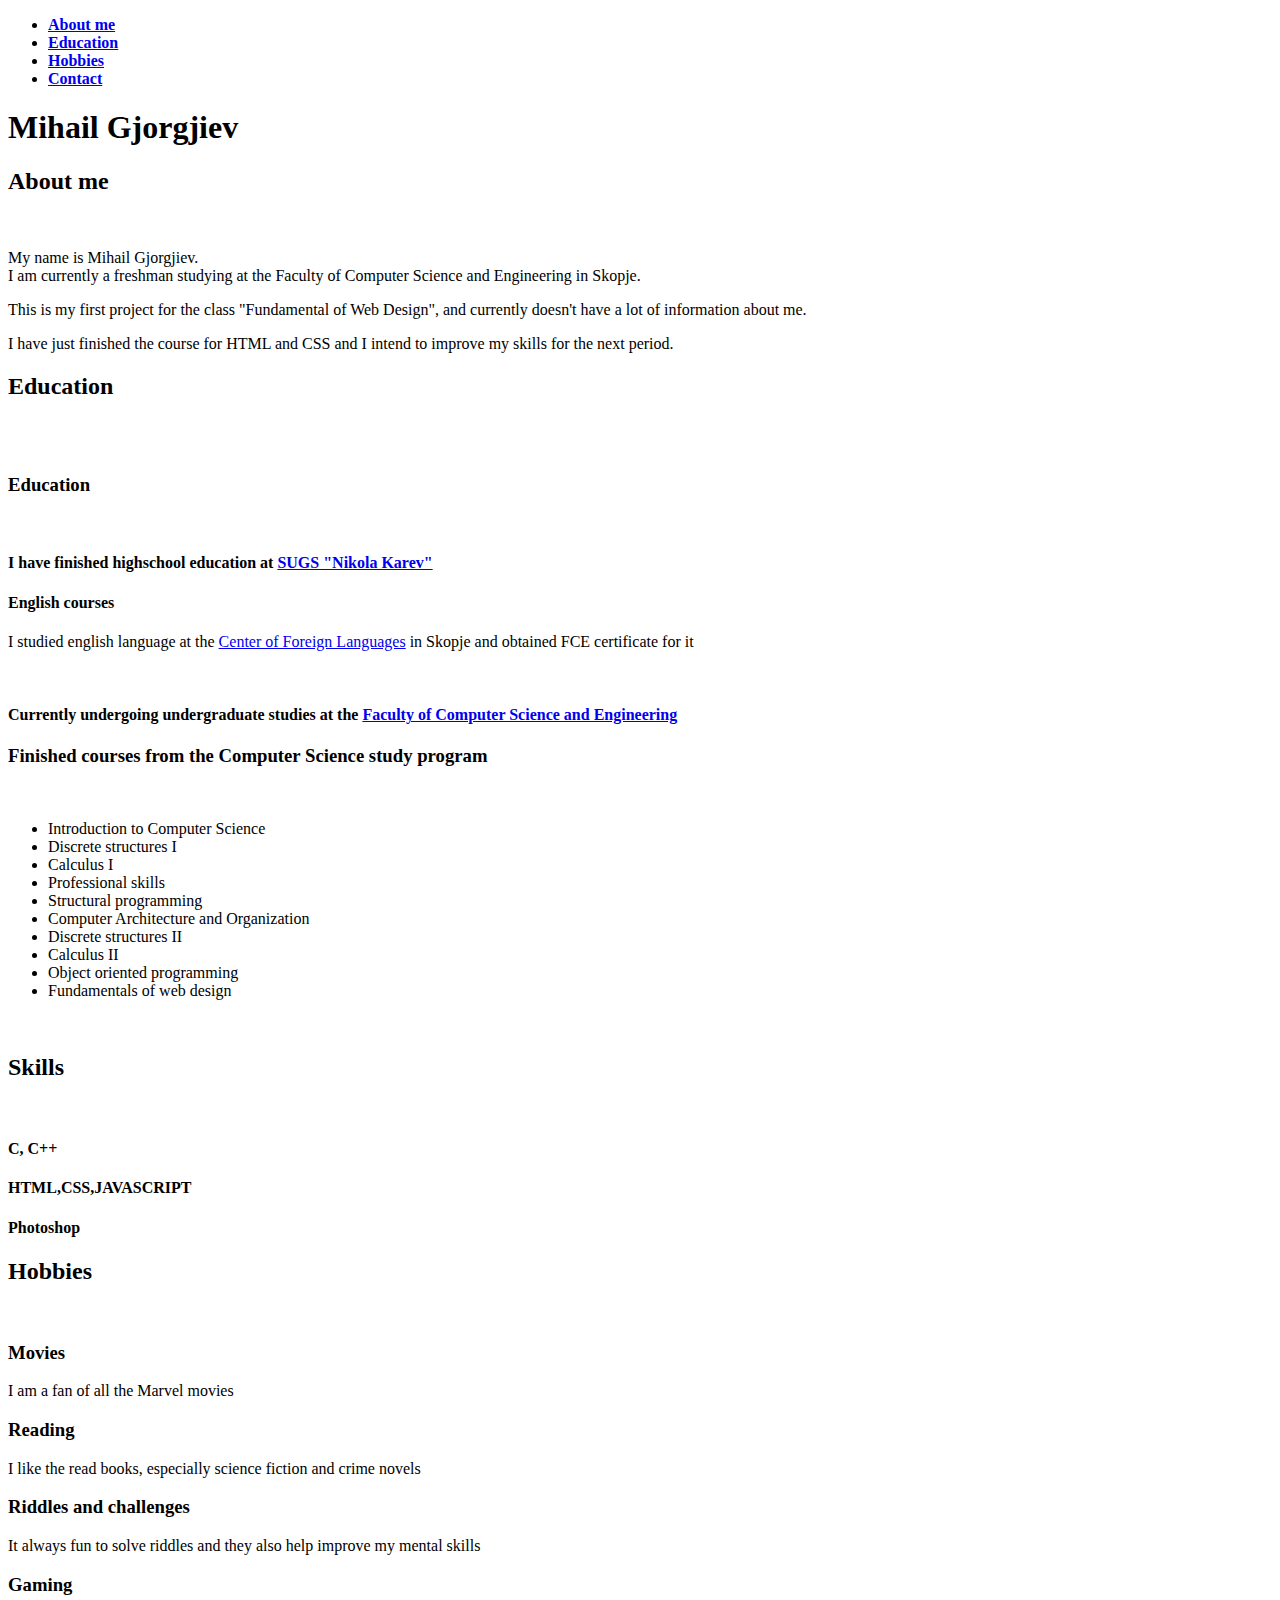
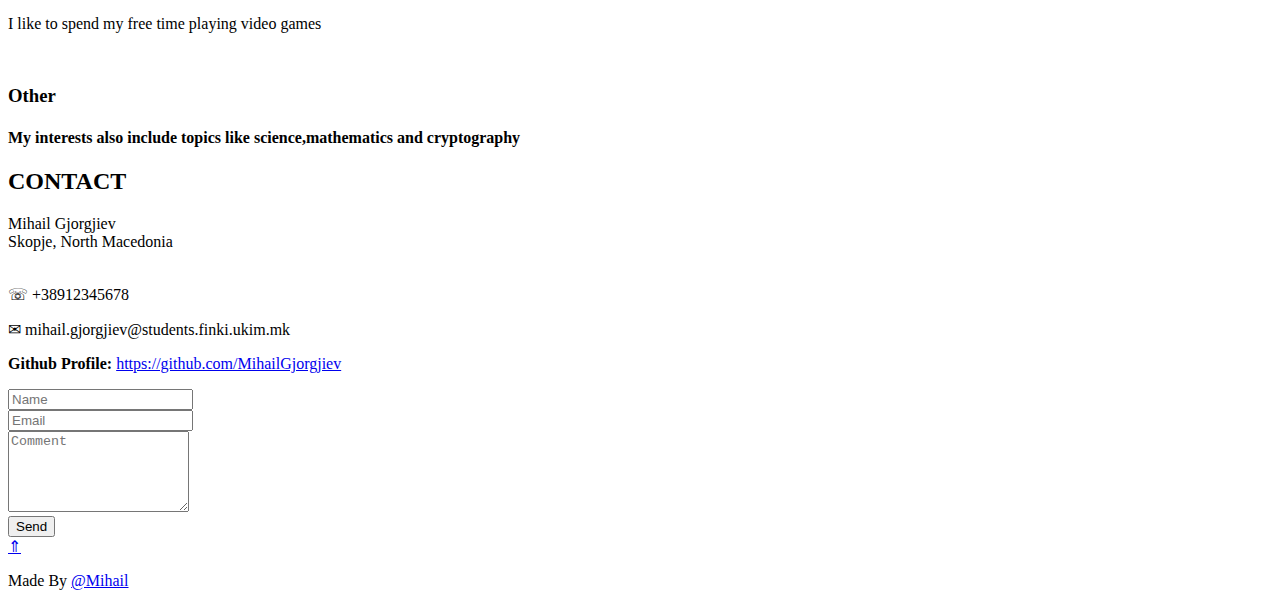
==== index.html @ db67c1d1 "Create index.html" ====
<!DOCTYPE html>
<html lang="en">

<head>
  <title>Mihail.Gjorgjiev.github.io</title>
  <meta charset="UTF-8">
  <meta name="viewport" content="width=device-width, initial-scale=1">
  <link rel="stylesheet" href="main.css">
  <link href="https://fonts.googleapis.com/css?family=Montserrat" rel="stylesheet" type="text/css">
  <link href="https://fonts.googleapis.com/css?family=Lato" rel="stylesheet" type="text/css">


</head>

<body id="home">

  <nav class="nav-panel nav-panel-fixed">
    <div class="navigation">
      <div>

        </a>
      </div>
      <div id="myNavigation">
        <ul class="nav nav-nav nav-right">
          <li><a href="#about"><b>About me</b></a></li>
          <li><a href="#education"><b>Education</b></a></li>
          <li><a href="#hobbies"><b>Hobbies</b></a></li>
          <li><a href="#contact"><b>Contact</b></a></li>
        </ul>
      </div>
    </div>
  </nav>

  <div class="title text-center">
    <h1>Mihail Gjorgjiev</h1>

  </div>


  <div id="about" class="container-block">
    <div class="row">
      <div class="col-4">
        <h2>About me</h2><br>
        <p>My name is Mihail Gjorgjiev.<br />
          I am currently a freshman studying at the Faculty of Computer Science and Engineering in Skopje.</p>
        <p>This is my first project for the class "Fundamental of Web Design", and currently doesn't have a
          lot of information about me.</p>

        <p>I have just finished the course for HTML and CSS and I intend to improve my skills for the next period.</p>


      </div>

    </div>
  </div>

  <div id="education" class="container-block bg-grey">
    <h2 class="text-center">Education</h2><br>
    <br>
    <div class="row">
      <div class="col-2">
        <h3>Education</h3>
        <br />
        <h4><b>I have finished highschool education at <a href="error.html" target="_blank">SUGS "Nikola Karev"</a></b>
        </h4>


        <h4><b>English courses</b></h4>
        <p>
          I studied english language at the <a href="https://csj.com.mk/">Center of Foreign Languages</a> in Skopje and
          obtained FCE certificate for it<br />
          <!-- I have FCE certificate for finished english course<br /> -->

        </p>
        <br />

        <h4><b>Currently undergoing undergraduate studies at the <a href="https://finki.ukim.mk/">Faculty of Computer
              Science and Engineering</a></b></h4>
      </div>
      <div class="col-2">
        <h3>Finished courses from the Computer Science study program</h3>
        <br />

        <ul>
          <li>Introduction to Computer Science</li>
          <li>Discrete structures I</li>
          <li>Calculus I</li>
          <li>Professional skills</li>
          <li>Structural programming</li>
          <li>Computer Architecture and Organization</li>
          <li>Discrete structures II</li>
          <li>Calculus II</li>
          <li>Object oriented programming</li>
          <li>Fundamentals of web design</li>
        </ul>


      </div>

    </div>
  </div>


  <div id="hobbies" class="container-block">

    <br>
    <div class="row ">
      <div class="col-2">

        <h2 class="text-center">Skills</h2><br>

        <h4><b>C, C++</b></h4>


        <h4><b>HTML,CSS,JAVASCRIPT</b></h4>


        <h4><b>Photoshop</b></h4>



      </div>
      <div class="col-2">
        <h2 class="text-center">Hobbies</h2><br>
        <h3>Movies</h3>
        <p>
          I am a fan of all the Marvel movies
        </p>
        <h3>Reading</h3>
        <p>
          I like the read books, especially science fiction and crime novels
        </p>

        <h3>Riddles and challenges</h3>
        <p>
          It always fun to solve riddles and they also help improve my mental skills
        </p>

        <h3>Gaming</h3>
        <p>
          I like to spend my free time playing video games

        </p>
        <br />
        <h3>Other</h3>
        <h4>My interests also include topics like science,mathematics and cryptography</h4>
      </div>


    </div>
  </div>



  <div id="contact" class="container-block bg-grey">
    <h2 class="text-center">CONTACT</h2>
    <div class="row">
      <div class="col-3">
        Mihail Gjorgjiev<br>
        Skopje, North Macedonia<br>
        <br>
        <p>&#9743;</span> +38912345678</p>
        <p>&#9993;</span> mihail.gjorgjiev@students.finki.ukim.mk</p>


        <p><strong>Github Profile:</strong> <a href="https://github.com/MihailGjorgjiev"
            target="_blank">https://github.com/MihailGjorgjiev</a></p>

      </div>
      <div class="col-1 ">
        <div class="row">
          <div class="col-2 contact-group">
            <input class="contact-control" id="name" name="name" placeholder="Name" type="text" required>
          </div>
          <div class="col-2 contact-group">
            <input class="contact-control" id="email" name="email" placeholder="Email" type="email" required>
          </div>
        </div>
        <textarea class="contact-control" id="comments" name="comments" placeholder="Comment" rows="5"></textarea><br>
        <div class="row">
          <div class="col-4 contact-group">
            <button class="btn btn-default button-right" type="submit">Send</button>
          </div>
        </div>
      </div>
    </div>
  </div>

  <footer class="container-block text-center">
    <a href="#home" title="To Top" id="toTop">
      &#8657;
    </a>
    <p>Made By <a href="https://github.com/MihailGjorgjiev" target="_blank">@Mihail</a></p>
  </footer>

</body>

</html>
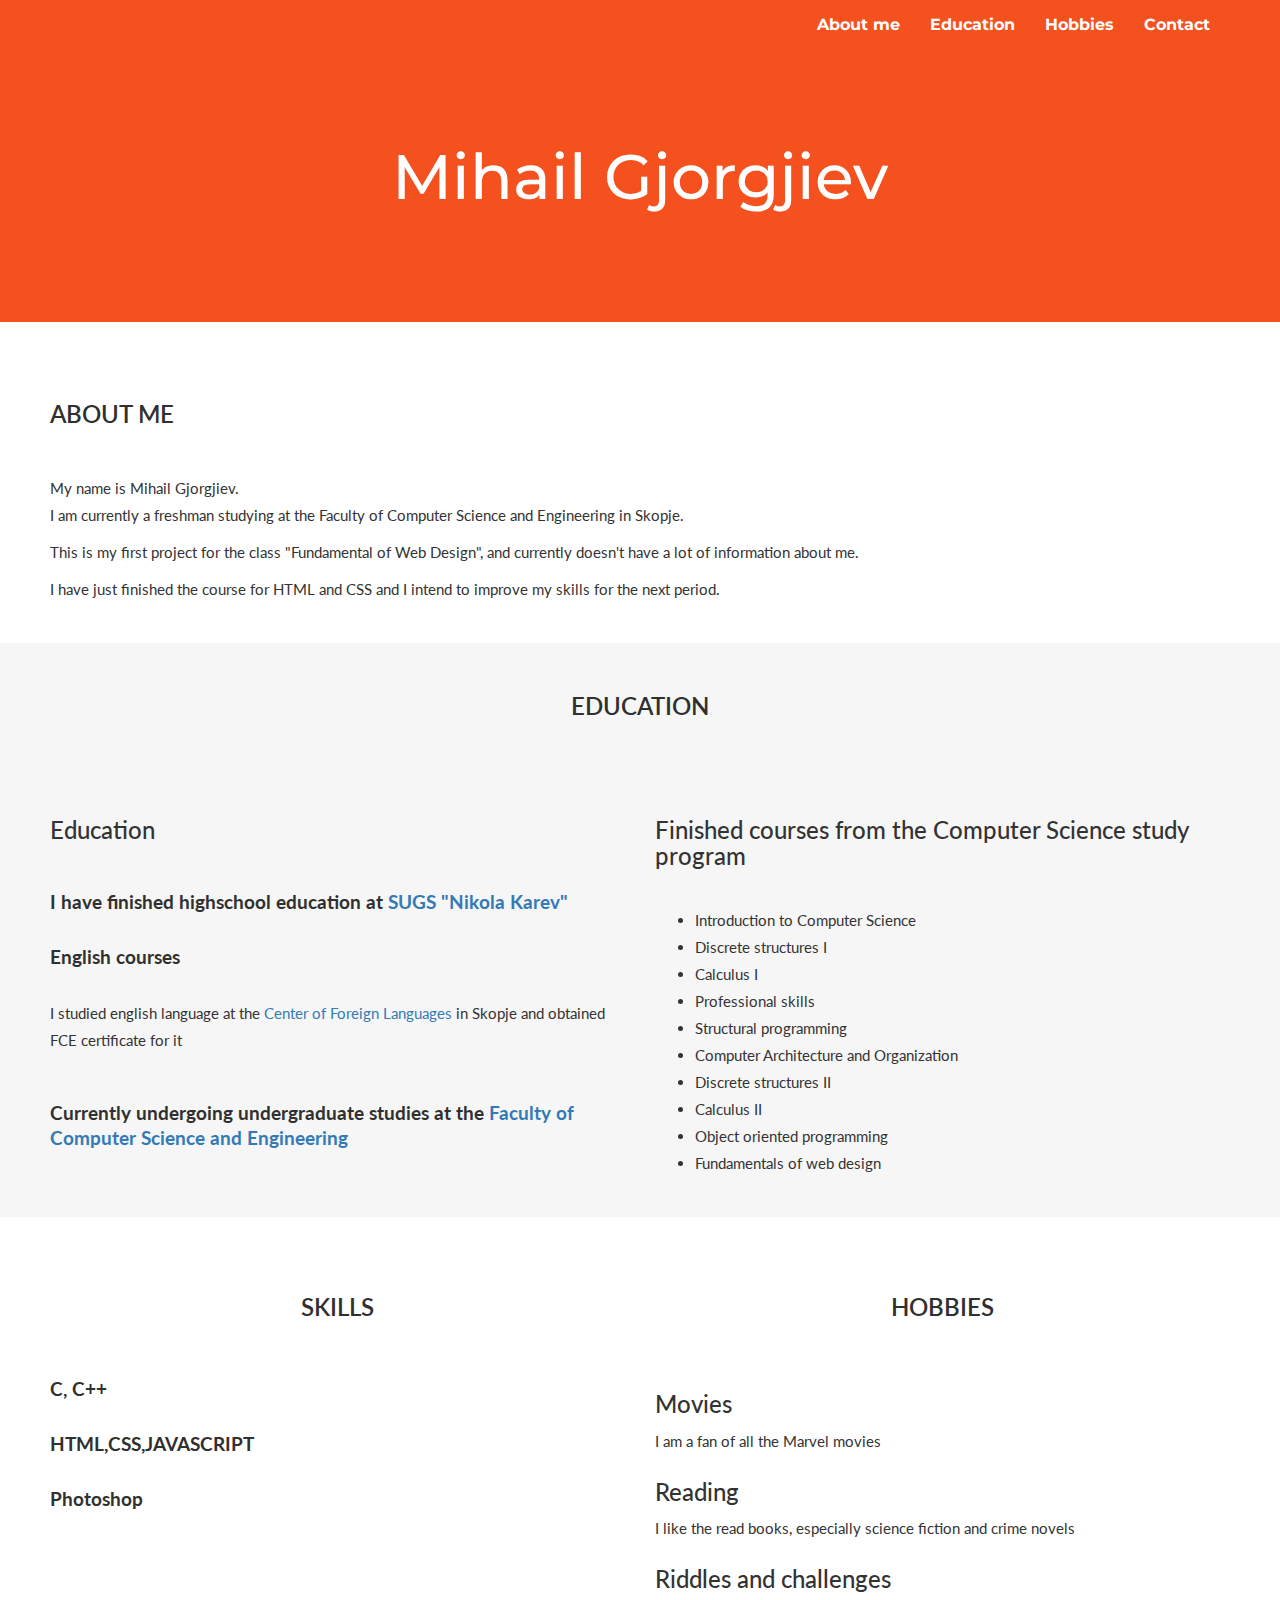
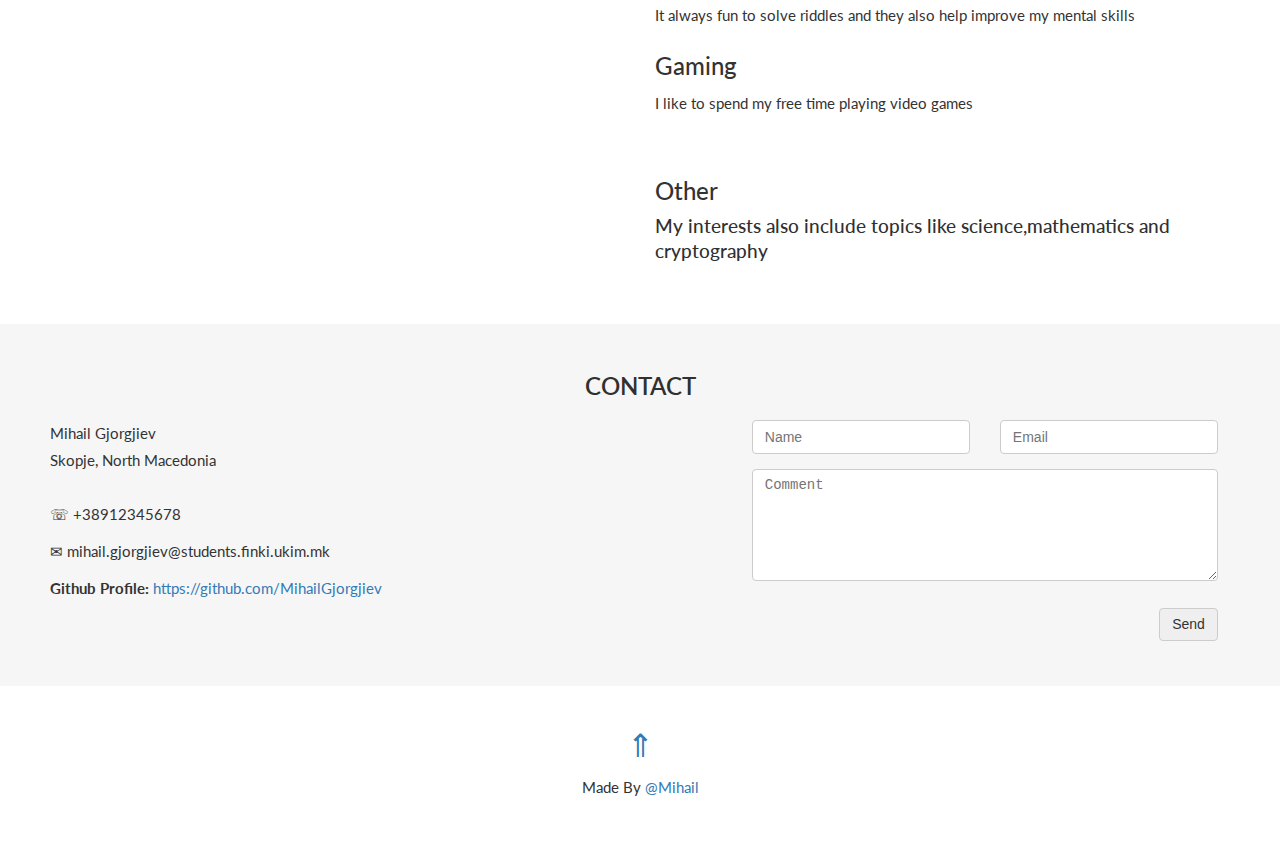
==== commit 842e6ac3: "Update index.html" ====
--- a/index.html
+++ b/index.html
@@ -5,7 +5,7 @@
   <title>Mihail.Gjorgjiev.github.io</title>
   <meta charset="UTF-8">
   <meta name="viewport" content="width=device-width, initial-scale=1">
-  <link rel="stylesheet" href="main.css">
+  <link rel="stylesheet" href="assets/stylesheets/main.css">
   <link href="https://fonts.googleapis.com/css?family=Montserrat" rel="stylesheet" type="text/css">
   <link href="https://fonts.googleapis.com/css?family=Lato" rel="stylesheet" type="text/css">
 
--- a/assets/stylesheets/main.css
+++ b/assets/stylesheets/main.css
@@ -0,0 +1,333 @@
+body {
+	margin: 0;
+}
+
+footer, nav {
+	display: block;
+}
+
+#toTop {
+	font-size: xx-large;
+	text-decoration: none;
+}
+
+button, input, textarea {
+	margin: 0;
+}
+
+button {
+	cursor: pointer;
+}
+
+textarea {
+	overflow: auto;
+}
+
+* {
+	box-sizing: border-box;
+}
+
+:after, :before {
+	box-sizing: border-box;
+}
+
+body {
+	color: #333;
+	background-color: #fff;
+}
+
+a {
+	color: #337ab7;
+	text-decoration: none;
+}
+
+a:focus, a:hover {
+	color: #23527c;
+	text-decoration: underline;
+}
+
+a:focus {
+	outline: 5px auto -webkit-focus-ring-color;
+	outline-offset: -2px;
+}
+
+h1, h2, h3, h4 {
+	font-weight: 500;
+	line-height: 1.1;
+}
+
+h1, h2, h3, h4 {
+	margin-bottom: 10px;
+}
+
+h4 {
+	margin-top: 10px;
+}
+
+h3 {
+	font-size: 24px;
+}
+
+p {
+	margin: 0 0 10px;
+}
+
+.text-center {
+	text-align: center;
+}
+
+ul {
+	margin-top: 0;
+	margin-bottom: 10px;
+}
+
+.navigation {
+	padding-right: 15px;
+	padding-left: 15px;
+	margin-right: auto;
+	margin-left: auto;
+	width: 1170px;
+}
+
+.row {
+	margin-right: -15px;
+	margin-left: -15px;
+}
+
+.col-4, .col-1, .col-2, .col-3 {
+	position: relative;
+	min-height: 1px;
+	padding-right: 15px;
+	padding-left: 15px;
+}
+
+.col-4, .col-1, .col-2, .col-3 {
+	float: left;
+}
+
+.col-4 {
+	width: 100%;
+}
+
+.col-3 {
+	width: 58%;
+}
+
+.col-2 {
+	width: 50%;
+}
+
+.col-1 {
+	width: 41%;
+}
+
+.contact-control {
+	display: block;
+	width: 100%;
+	height: 34px;
+	padding: 6px 12px;
+	font-size: 14px;
+	line-height: 1.4;
+	color: #555;
+	border: 1px solid #ccc;
+	border-radius: 4px;
+}
+
+textarea.contact-control {
+	height: auto;
+}
+
+.contact-group {
+	margin-bottom: 15px;
+}
+
+.btn {
+	border: 1px solid transparent;
+	padding: 6px 12px;
+	font-size: 14px;
+	line-height: 1.4;
+	border-radius: 4px;
+}
+
+.btn-default {
+	color: #333;
+	border-color: #ccc;
+}
+
+.nav {
+	padding-left: 0;
+	margin-bottom: 0;
+	list-style: none;
+}
+
+.nav>li {
+	position: relative;
+	display: block;
+}
+
+.nav>li>a {
+	position: relative;
+	display: block;
+	padding: 10px 15px;
+}
+
+.nav>li>a:focus, .nav>li>a:hover {
+	text-decoration: none;
+	background-color: #eee;
+}
+
+.nav-panel {
+	position: relative;
+	margin-bottom: 20px;
+}
+
+.nav-panel-fixed {
+	position: fixed;
+	right: 0;
+	left: 0;
+}
+
+.nav-nav>li>a {
+	line-height: 20px;
+}
+
+.nav-nav>li {
+	float: left;
+}
+
+.nav-nav>li>a {
+	padding-top: 15px;
+	padding-bottom: 15px;
+}
+
+.nav-right {
+	float: right;
+	margin-right: -15px;
+}
+
+.title {
+	padding-top: 30px;
+	padding-bottom: 30px;
+	margin-bottom: 30px;
+}
+
+.title h1 {
+	font-size: 63px;
+}
+
+.container-block:after, .container-block:before, .navigation:after, .navigation:before, .nav:after, .nav:before, .nav-panel:after, .nav-panel:before, .row:after, .row:before {
+	display: table;
+	content: " ";
+}
+
+.container-block:after, .navigation:after, .contact-group:after, .row:after {
+	clear: both;
+}
+
+.button-right {
+	float: right;
+}
+
+body {
+	font: 400 15px Lato, sans-serif;
+	line-height: 1.8;
+}
+
+h2 {
+	font-size: 24px;
+	text-transform: uppercase;
+	color: #303030;
+	font-weight: 600;
+	margin-bottom: 20px;
+}
+
+h4 {
+	font-size: 19px;
+	line-height: 1.3em;
+	color: #303030;
+	margin-bottom: 30px;
+}
+
+.title {
+	background-color: #f4511e;
+	color: #fff;
+	padding: 100px 25px;
+	font-family: Montserrat, sans-serif;
+}
+
+.container-block {
+	padding: 30px 50px;
+}
+
+.bg-grey {
+	background-color: #f6f6f6;
+}
+
+.nav-panel {
+	margin-bottom: 0;
+	background-color: #f4511e;
+	z-index: 1;
+	border: 0;
+	font-size: 16px;
+	font-family: Montserrat, sans-serif;
+}
+
+.nav-panel li a {
+	color: #fff;
+}
+
+.nav-nav li a:hover {
+	color: #f4511e;
+	background-color: #fff;
+}
+
+.error {
+	height: 500px;
+	margin-top: 200px;
+	color: white;
+}
+
+.big-button {
+	background: linear-gradient(#f4511e, #C34118);
+	padding: 30px;
+	color: white;
+	font-weight: bold;
+	text-decoration: none;
+	border-radius: 5px;
+	border: 1px solid white;
+}
+
+.big-button:hover {
+	color: #f4511e;
+	background: linear-gradient(#fff, #a3a3a3);
+	text-decoration: none;
+}
+
+.error>h1 {
+	margin: 50px;
+	text-align: center;
+	margin-left: 100px;
+}
+
+.error img {
+	width: 300px;
+	float: left;
+}
+
+.bg-orange {
+	background-color: #f4511e;
+	background: linear-gradient(#f4511e, #db481b, #aa3815, #f56234);
+}
+
+.text h1 {
+	line-height: 100px;
+	text-align: center;
+	float: left;
+	width: 70%;
+}
+
+.content {
+	width: 1000px;
+	position: relative;
+	margin: auto;
+}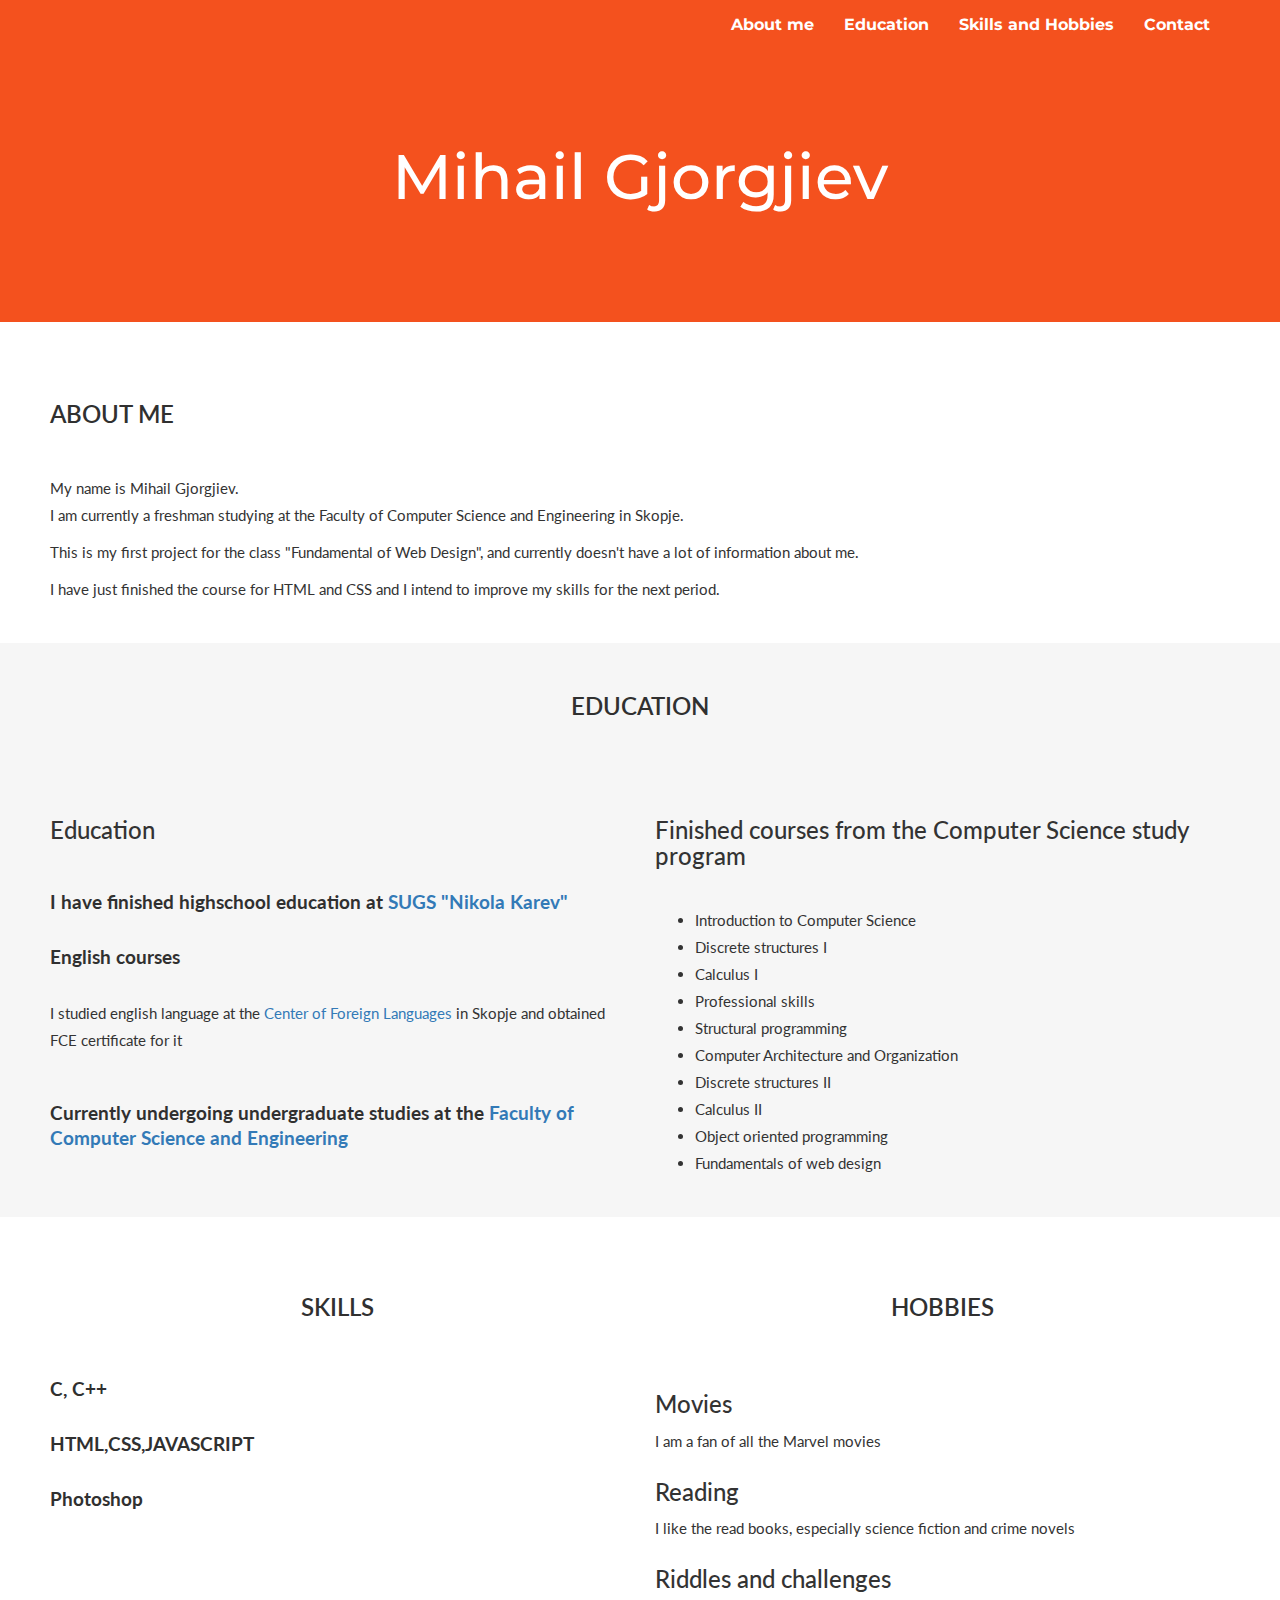
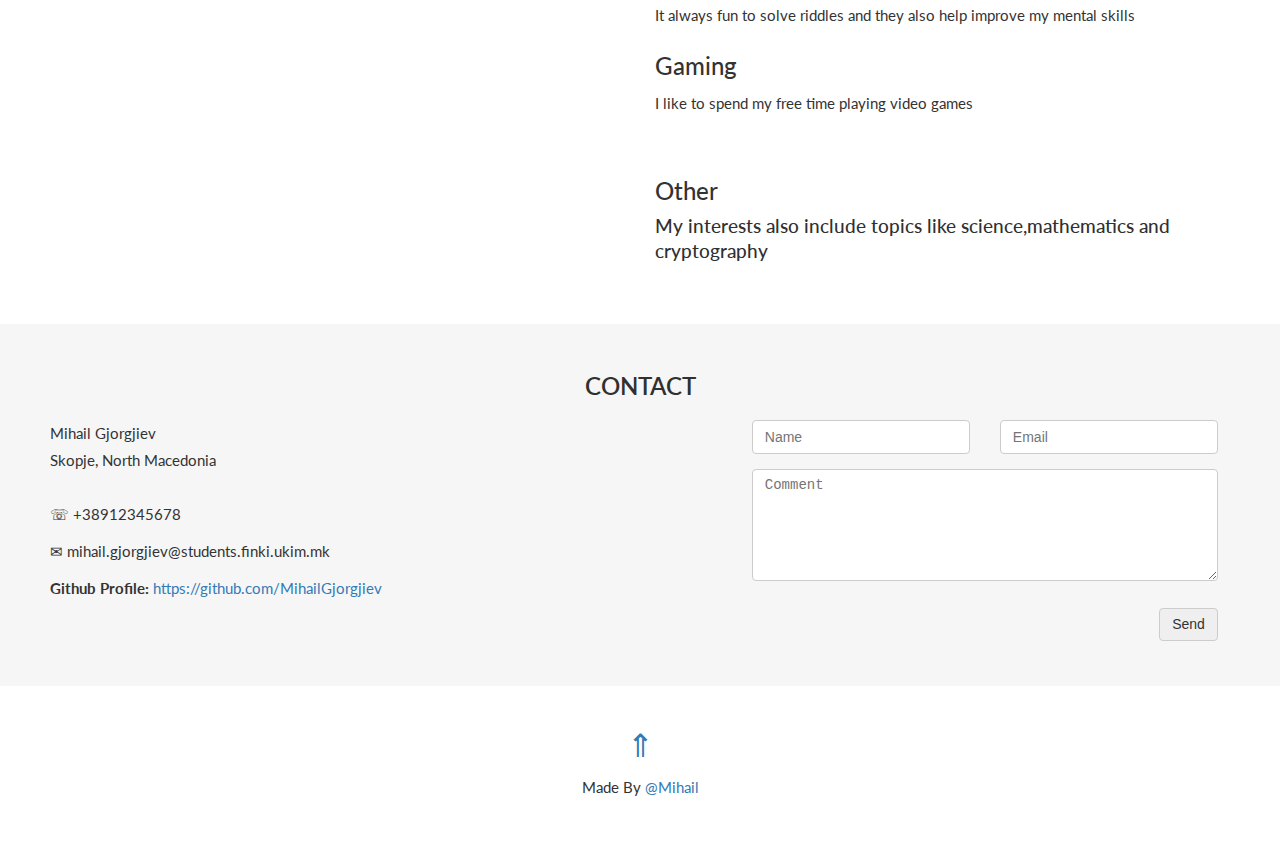
==== commit 4159d2ff: "Update index.html" ====
--- a/index.html
+++ b/index.html
@@ -24,7 +24,7 @@
         <ul class="nav nav-nav nav-right">
           <li><a href="#about"><b>About me</b></a></li>
           <li><a href="#education"><b>Education</b></a></li>
-          <li><a href="#hobbies"><b>Hobbies</b></a></li>
+          <li><a href="#skills&hobbies"><b>Skills and Hobbies</b></a></li>
           <li><a href="#contact"><b>Contact</b></a></li>
         </ul>
       </div>
@@ -101,7 +101,7 @@
   </div>
 
 
-  <div id="hobbies" class="container-block">
+  <div id="skills&hobbies" class="container-block">
 
     <br>
     <div class="row ">
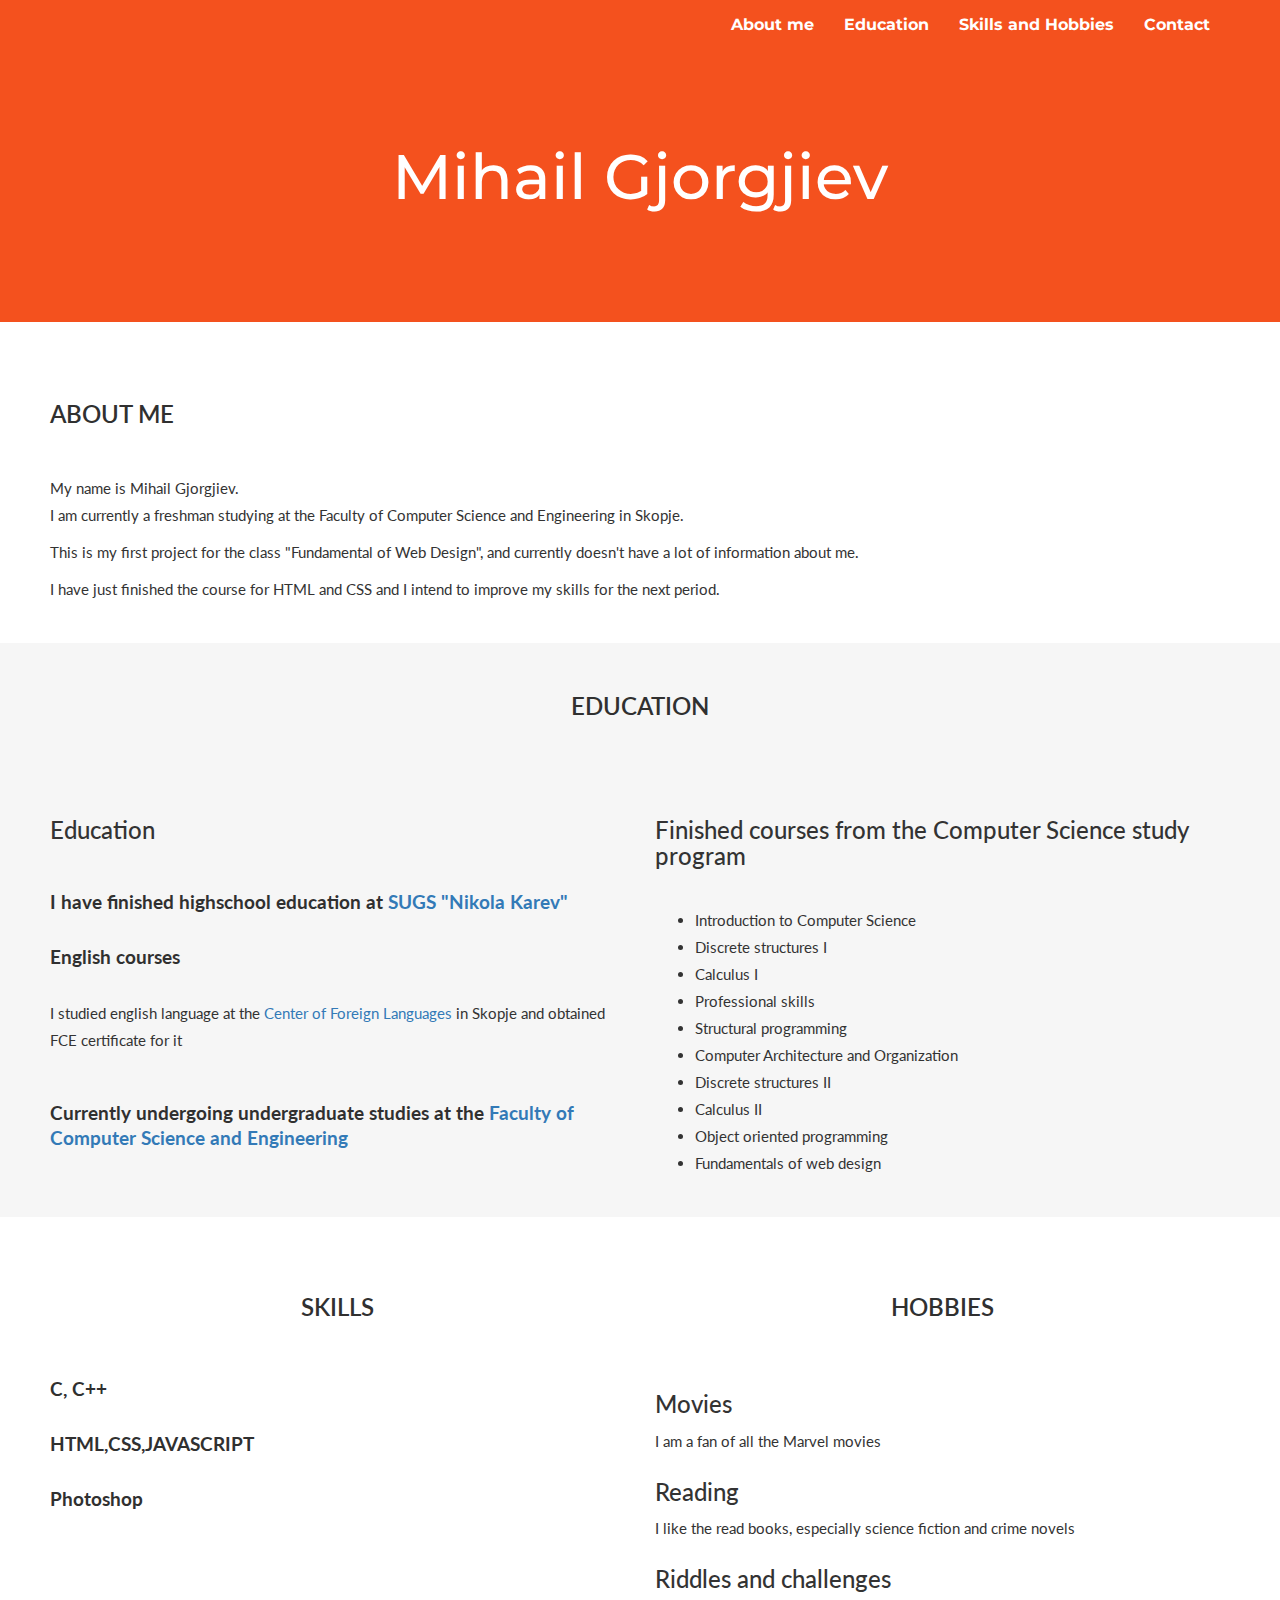
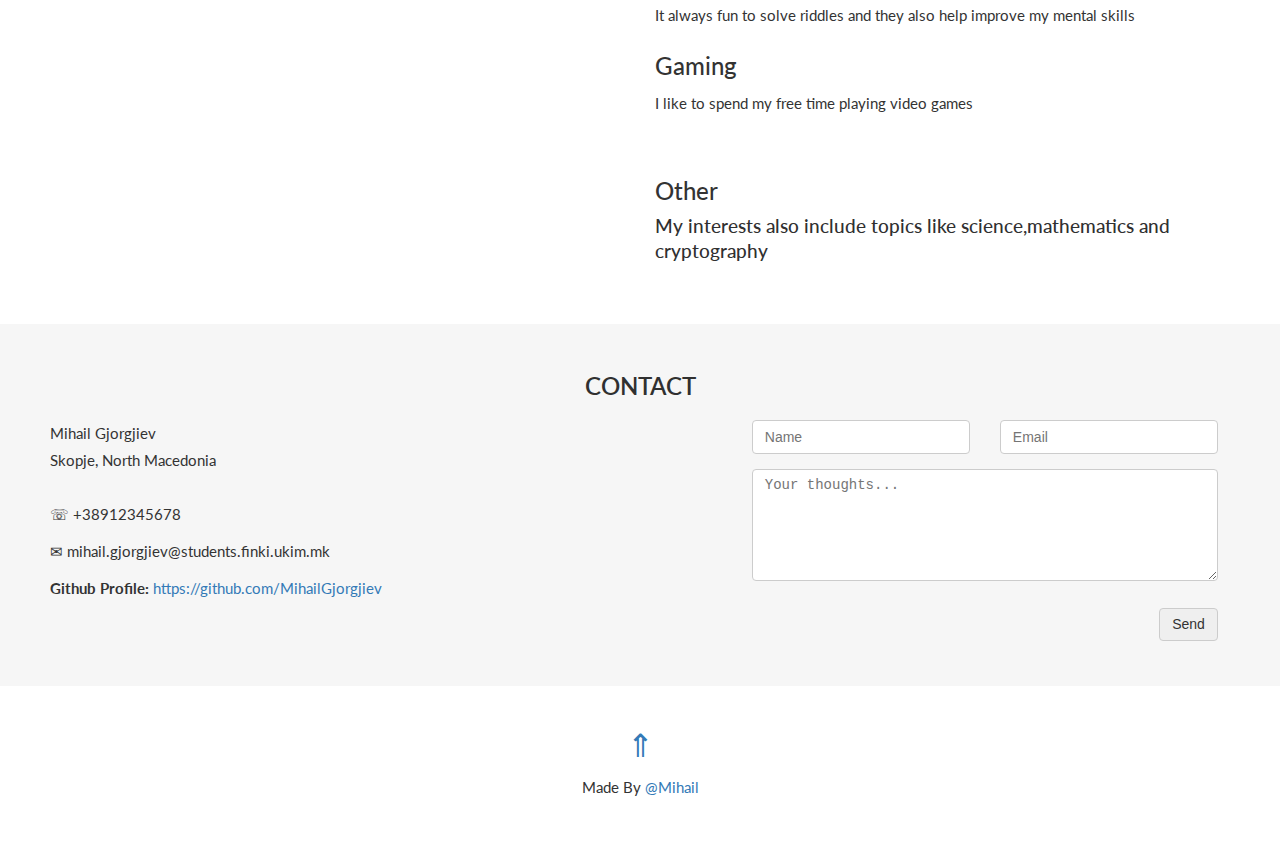
==== commit 826f8d53: "Update index.html" ====
--- a/index.html
+++ b/index.html
@@ -16,10 +16,7 @@
 
   <nav class="nav-panel nav-panel-fixed">
     <div class="navigation">
-      <div>
 
-        </a>
-      </div>
       <div id="myNavigation">
         <ul class="nav nav-nav nav-right">
           <li><a href="#about"><b>About me</b></a></li>
@@ -159,30 +156,33 @@
         Mihail Gjorgjiev<br>
         Skopje, North Macedonia<br>
         <br>
-        <p>&#9743;</span> +38912345678</p>
-        <p>&#9993;</span> mihail.gjorgjiev@students.finki.ukim.mk</p>
+        <p>&#9743; +38912345678</p>
+        <p>&#9993; mihail.gjorgjiev@students.finki.ukim.mk</p>
 
 
         <p><strong>Github Profile:</strong> <a href="https://github.com/MihailGjorgjiev"
             target="_blank">https://github.com/MihailGjorgjiev</a></p>
 
       </div>
-      <div class="col-1 ">
-        <div class="row">
-          <div class="col-2 contact-group">
-            <input class="contact-control" id="name" name="name" placeholder="Name" type="text" required>
+      <form action="mailto:mihail.gjorgjiev@students.finki.ukim.mk" method="POST">
+
+        <div class="col-1 ">
+          <div class="row">
+            <div class="col-2 contact-group">
+              <input class="contact-control" id="name" name="name" placeholder="Name" type="text" required>
+            </div>
+            <div class="col-2 contact-group">
+              <input class="contact-control" id="email" name="email" placeholder="Email" type="email" required>
+            </div>
           </div>
-          <div class="col-2 contact-group">
-            <input class="contact-control" id="email" name="email" placeholder="Email" type="email" required>
+          <textarea class="contact-control" id="comments" name="comments" placeholder="Your thoughts..." rows="5"></textarea><br>
+          <div class="row">
+            <div class="col-4 contact-group">
+              <button class="btn btn-default button-right" type="submit">Send</button>
+            </div>
           </div>
         </div>
-        <textarea class="contact-control" id="comments" name="comments" placeholder="Comment" rows="5"></textarea><br>
-        <div class="row">
-          <div class="col-4 contact-group">
-            <button class="btn btn-default button-right" type="submit">Send</button>
-          </div>
-        </div>
-      </div>
+      </form>
     </div>
   </div>
 
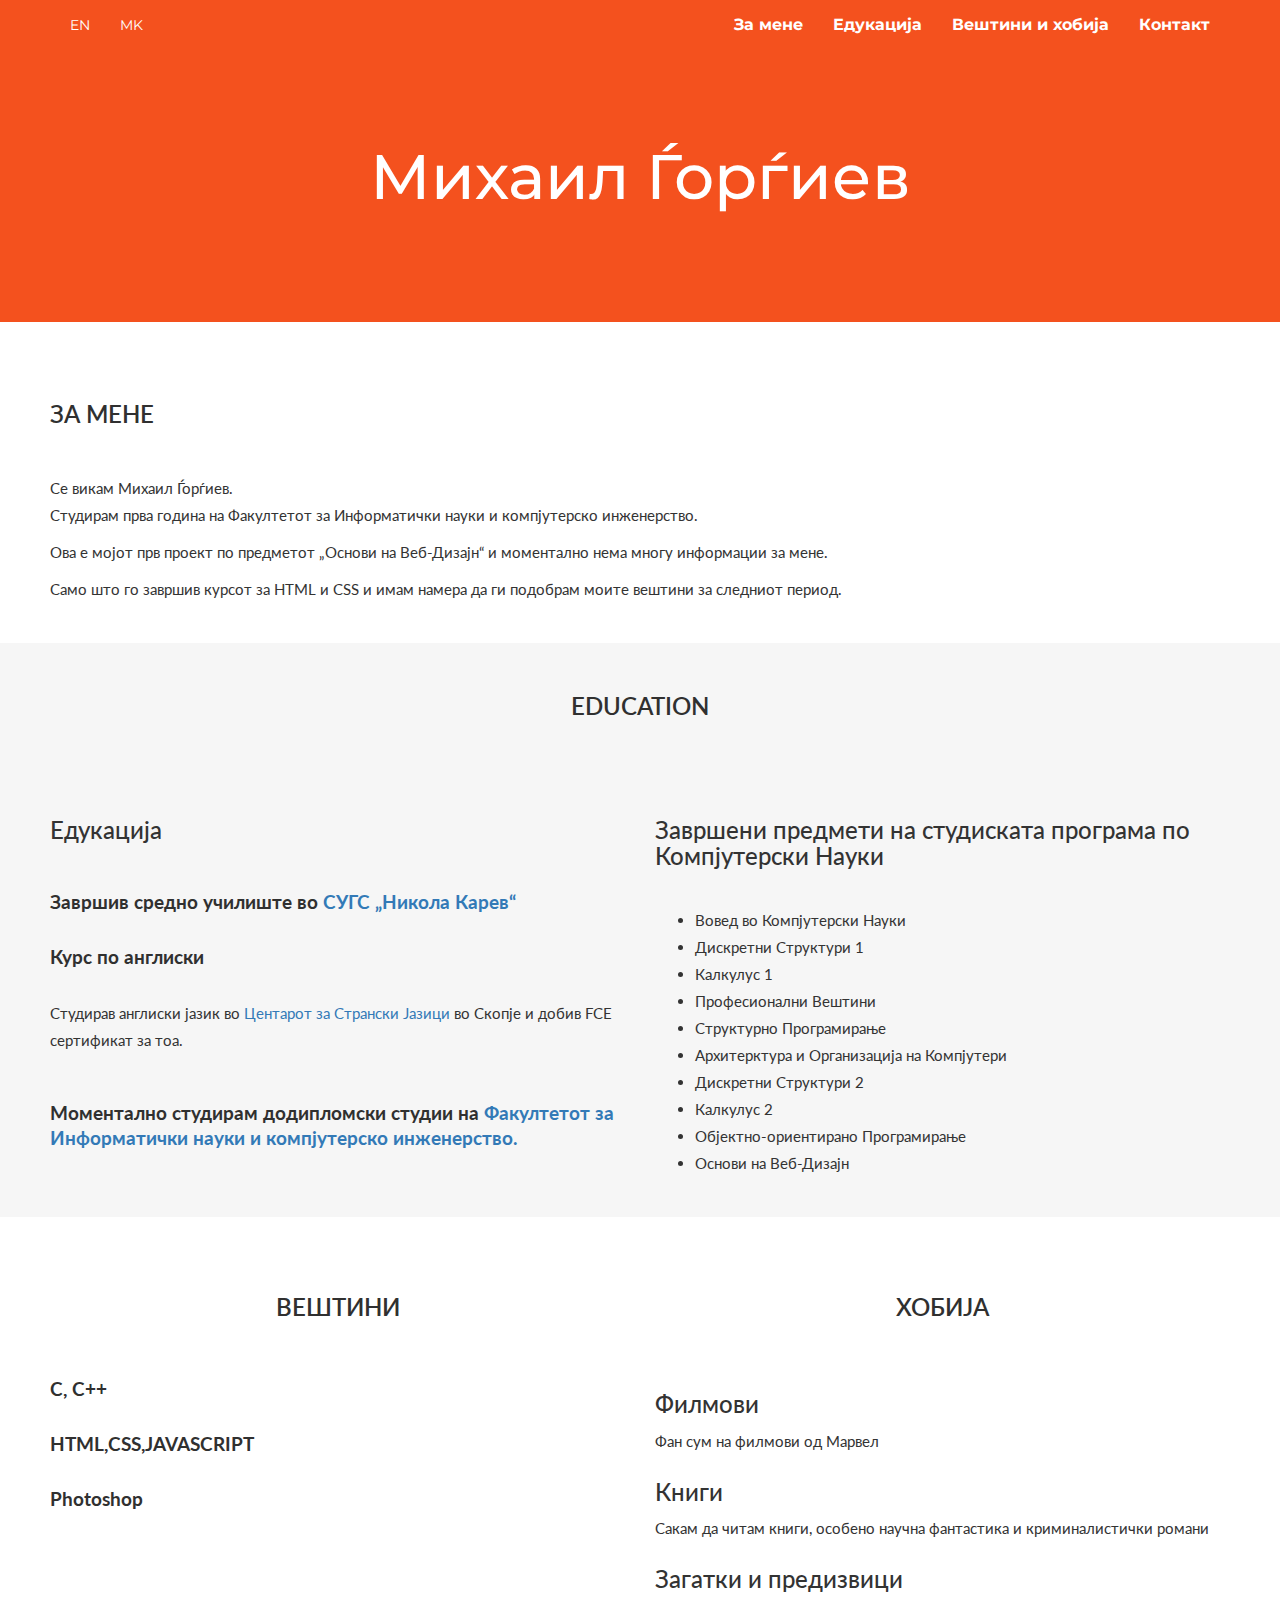
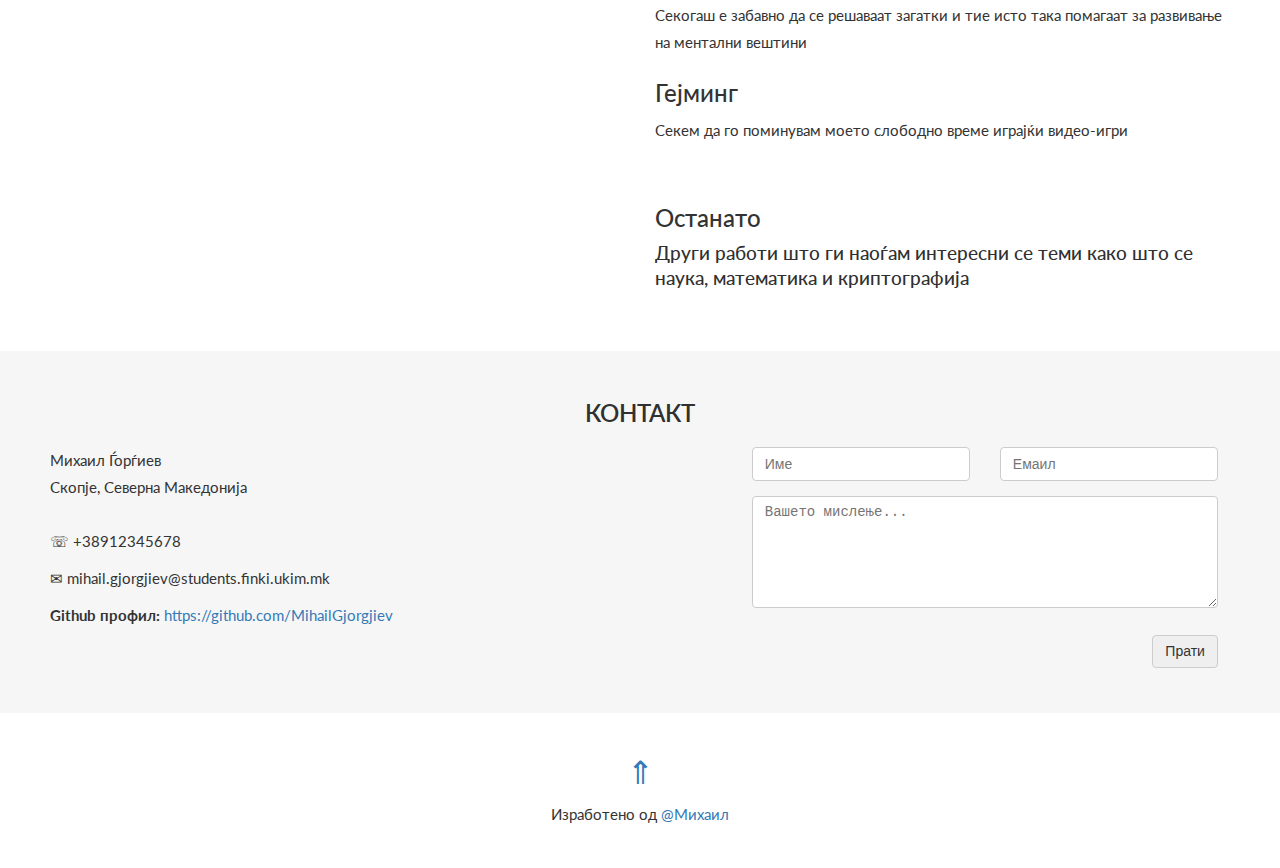
==== commit 6e075a7e: "Update index.html" ====
--- a/index.html
+++ b/index.html
@@ -18,18 +18,22 @@
     <div class="navigation">
 
       <div id="myNavigation">
+        <ul class="nav nav-nav nav-left">
+          <li><a class="btn btn-default" href="index_en.html">EN</a></li>
+          <li><a class="btn btn-default" href="index.html">MK</a></li>
+        </ul>
         <ul class="nav nav-nav nav-right">
-          <li><a href="#about"><b>About me</b></a></li>
-          <li><a href="#education"><b>Education</b></a></li>
-          <li><a href="#skills&hobbies"><b>Skills and Hobbies</b></a></li>
-          <li><a href="#contact"><b>Contact</b></a></li>
+          <li><a href="#about"><b>За мене</b></a></li>
+          <li><a href="#education"><b>Едукација</b></a></li>
+          <li><a href="#skills&hobbies"><b>Вештини и хобија</b></a></li>
+          <li><a href="#contact"><b>Контакт</b></a></li>
         </ul>
       </div>
     </div>
   </nav>
 
   <div class="title text-center">
-    <h1>Mihail Gjorgjiev</h1>
+    <h1>Михаил Ѓорѓиев</h1>
 
   </div>
 
@@ -37,13 +41,12 @@
   <div id="about" class="container-block">
     <div class="row">
       <div class="col-4">
-        <h2>About me</h2><br>
-        <p>My name is Mihail Gjorgjiev.<br />
-          I am currently a freshman studying at the Faculty of Computer Science and Engineering in Skopje.</p>
-        <p>This is my first project for the class "Fundamental of Web Design", and currently doesn't have a
-          lot of information about me.</p>
-
-        <p>I have just finished the course for HTML and CSS and I intend to improve my skills for the next period.</p>
+        <h2>За мене</h2><br>
+        <p>Се викам Михаил Ѓорѓиев.<br />
+          Студирам прва година на Факултетот за Информатички науки и компјутерско инженерство.</p>
+        <p>Ова е мојот прв проект по предметот „Основи на Веб-Дизајн“ и моментално нема многу информации за мене.</p>
+
+        <p>Само што го завршив курсот за HTML и CSS и имам намера да ги подобрам моите вештини за следниот период. </p>
 
 
       </div>
@@ -56,39 +59,38 @@
     <br>
     <div class="row">
       <div class="col-2">
-        <h3>Education</h3>
-        <br />
-        <h4><b>I have finished highschool education at <a href="error.html" target="_blank">SUGS "Nikola Karev"</a></b>
+        <h3>Едукација</h3>
+        <br />
+        <h4><b>Завршив средно училиште во <a href="error.html" target="_blank">СУГС „Никола Карев“</a></b>
         </h4>
 
 
-        <h4><b>English courses</b></h4>
-        <p>
-          I studied english language at the <a href="https://csj.com.mk/">Center of Foreign Languages</a> in Skopje and
-          obtained FCE certificate for it<br />
-          <!-- I have FCE certificate for finished english course<br /> -->
-
-        </p>
-        <br />
-
-        <h4><b>Currently undergoing undergraduate studies at the <a href="https://finki.ukim.mk/">Faculty of Computer
-              Science and Engineering</a></b></h4>
-      </div>
-      <div class="col-2">
-        <h3>Finished courses from the Computer Science study program</h3>
+        <h4><b>Курс по англиски</b></h4>
+        <p>
+          Студирав англиски јазик во <a href="https://csj.com.mk/">Центарот за Странски Јазици</a> во Скопје и
+          добив FCE сертификат за тоа.<br />
+          
+
+        </p>
+        <br />
+
+        <h4><b>Моментално студирам додипломски студии на <a href="https://finki.ukim.mk/">Факултетот за Информатички науки и компјутерско инженерство.</a></b></h4>
+      </div>
+      <div class="col-2">
+        <h3>Завршени предмети на студиската програма по Компјутерски Науки</h3>
         <br />
 
         <ul>
-          <li>Introduction to Computer Science</li>
-          <li>Discrete structures I</li>
-          <li>Calculus I</li>
-          <li>Professional skills</li>
-          <li>Structural programming</li>
-          <li>Computer Architecture and Organization</li>
-          <li>Discrete structures II</li>
-          <li>Calculus II</li>
-          <li>Object oriented programming</li>
-          <li>Fundamentals of web design</li>
+          <li>Вовед во Компјутерски Науки</li>
+          <li>Дискретни Структури 1</li>
+          <li>Калкулус 1</li>
+          <li>Професионални Вештини</li>
+          <li>Структурно Програмирање</li>
+          <li>Архитерктура и Организација на Компјутери</li>
+          <li>Дискретни Структури 2</li>
+          <li>Калкулус 2</li>
+          <li>Објектно-ориентирано Програмирање</li>
+          <li>Основи на Веб-Дизајн</li>
         </ul>
 
 
@@ -104,7 +106,7 @@
     <div class="row ">
       <div class="col-2">
 
-        <h2 class="text-center">Skills</h2><br>
+        <h2 class="text-center">Вештини</h2><br>
 
         <h4><b>C, C++</b></h4>
 
@@ -118,29 +120,29 @@
 
       </div>
       <div class="col-2">
-        <h2 class="text-center">Hobbies</h2><br>
-        <h3>Movies</h3>
-        <p>
-          I am a fan of all the Marvel movies
-        </p>
-        <h3>Reading</h3>
-        <p>
-          I like the read books, especially science fiction and crime novels
-        </p>
-
-        <h3>Riddles and challenges</h3>
-        <p>
-          It always fun to solve riddles and they also help improve my mental skills
-        </p>
-
-        <h3>Gaming</h3>
-        <p>
-          I like to spend my free time playing video games
-
-        </p>
-        <br />
-        <h3>Other</h3>
-        <h4>My interests also include topics like science,mathematics and cryptography</h4>
+        <h2 class="text-center">Хобија</h2><br>
+        <h3>Филмови</h3>
+        <p>
+          Фан сум на филмови од Марвел
+        </p>
+        <h3>Книги</h3>
+        <p>
+          Сакам да читам книги, особено научна фантастика и криминалистички романи
+        </p>
+
+        <h3>Загатки и предизвици</h3>
+        <p>
+           Секогаш е забавно да се решаваат загатки и тие исто така помагаат за развивање на ментални вештини
+        </p>
+
+        <h3>Гејминг</h3>
+        <p>
+          Секем да го поминувам моето слободно време играјќи видео-игри
+
+        </p>
+        <br />
+        <h3>Останато</h3>
+        <h4>Други работи што ги наоѓам интересни се теми како што се наука, математика и криптографија </h4>
       </div>
 
 
@@ -150,17 +152,17 @@
 
 
   <div id="contact" class="container-block bg-grey">
-    <h2 class="text-center">CONTACT</h2>
+    <h2 class="text-center">КОНТАКТ</h2>
     <div class="row">
       <div class="col-3">
-        Mihail Gjorgjiev<br>
-        Skopje, North Macedonia<br>
+        Михаил Ѓорѓиев<br>
+        Скопје, Северна Македонија<br>
         <br>
         <p>&#9743; +38912345678</p>
         <p>&#9993; mihail.gjorgjiev@students.finki.ukim.mk</p>
 
 
-        <p><strong>Github Profile:</strong> <a href="https://github.com/MihailGjorgjiev"
+        <p><strong>Github профил:</strong> <a href="https://github.com/MihailGjorgjiev"
             target="_blank">https://github.com/MihailGjorgjiev</a></p>
 
       </div>
@@ -169,16 +171,16 @@
         <div class="col-1 ">
           <div class="row">
             <div class="col-2 contact-group">
-              <input class="contact-control" id="name" name="name" placeholder="Name" type="text" required>
+              <input class="contact-control" id="name" name="name" placeholder="Име" type="text" required>
             </div>
             <div class="col-2 contact-group">
-              <input class="contact-control" id="email" name="email" placeholder="Email" type="email" required>
+              <input class="contact-control" id="email" name="email" placeholder="Емаил" type="email" required>
             </div>
           </div>
-          <textarea class="contact-control" id="comments" name="comments" placeholder="Your thoughts..." rows="5"></textarea><br>
+          <textarea class="contact-control" id="comments" name="comments" placeholder="Вашето мислење..." rows="5"></textarea><br>
           <div class="row">
             <div class="col-4 contact-group">
-              <button class="btn btn-default button-right" type="submit">Send</button>
+              <button class="btn btn-default button-right" type="submit">Прати</button>
             </div>
           </div>
         </div>
@@ -190,7 +192,7 @@
     <a href="#home" title="To Top" id="toTop">
       &#8657;
     </a>
-    <p>Made By <a href="https://github.com/MihailGjorgjiev" target="_blank">@Mihail</a></p>
+    <p>Изработено од <a href="https://github.com/MihailGjorgjiev" target="_blank">@Михаил</a></p>
   </footer>
 
 </body>
--- a/assets/stylesheets/main.css
+++ b/assets/stylesheets/main.css
@@ -204,6 +204,17 @@
 	float: right;
 	margin-right: -15px;
 }
+.nav-left{
+	float: left;
+	margin-left: -15px;
+}
+
+a.btn,a.btn-default{
+	border: none;
+}
+
+
+
 
 .title {
 	padding-top: 30px;
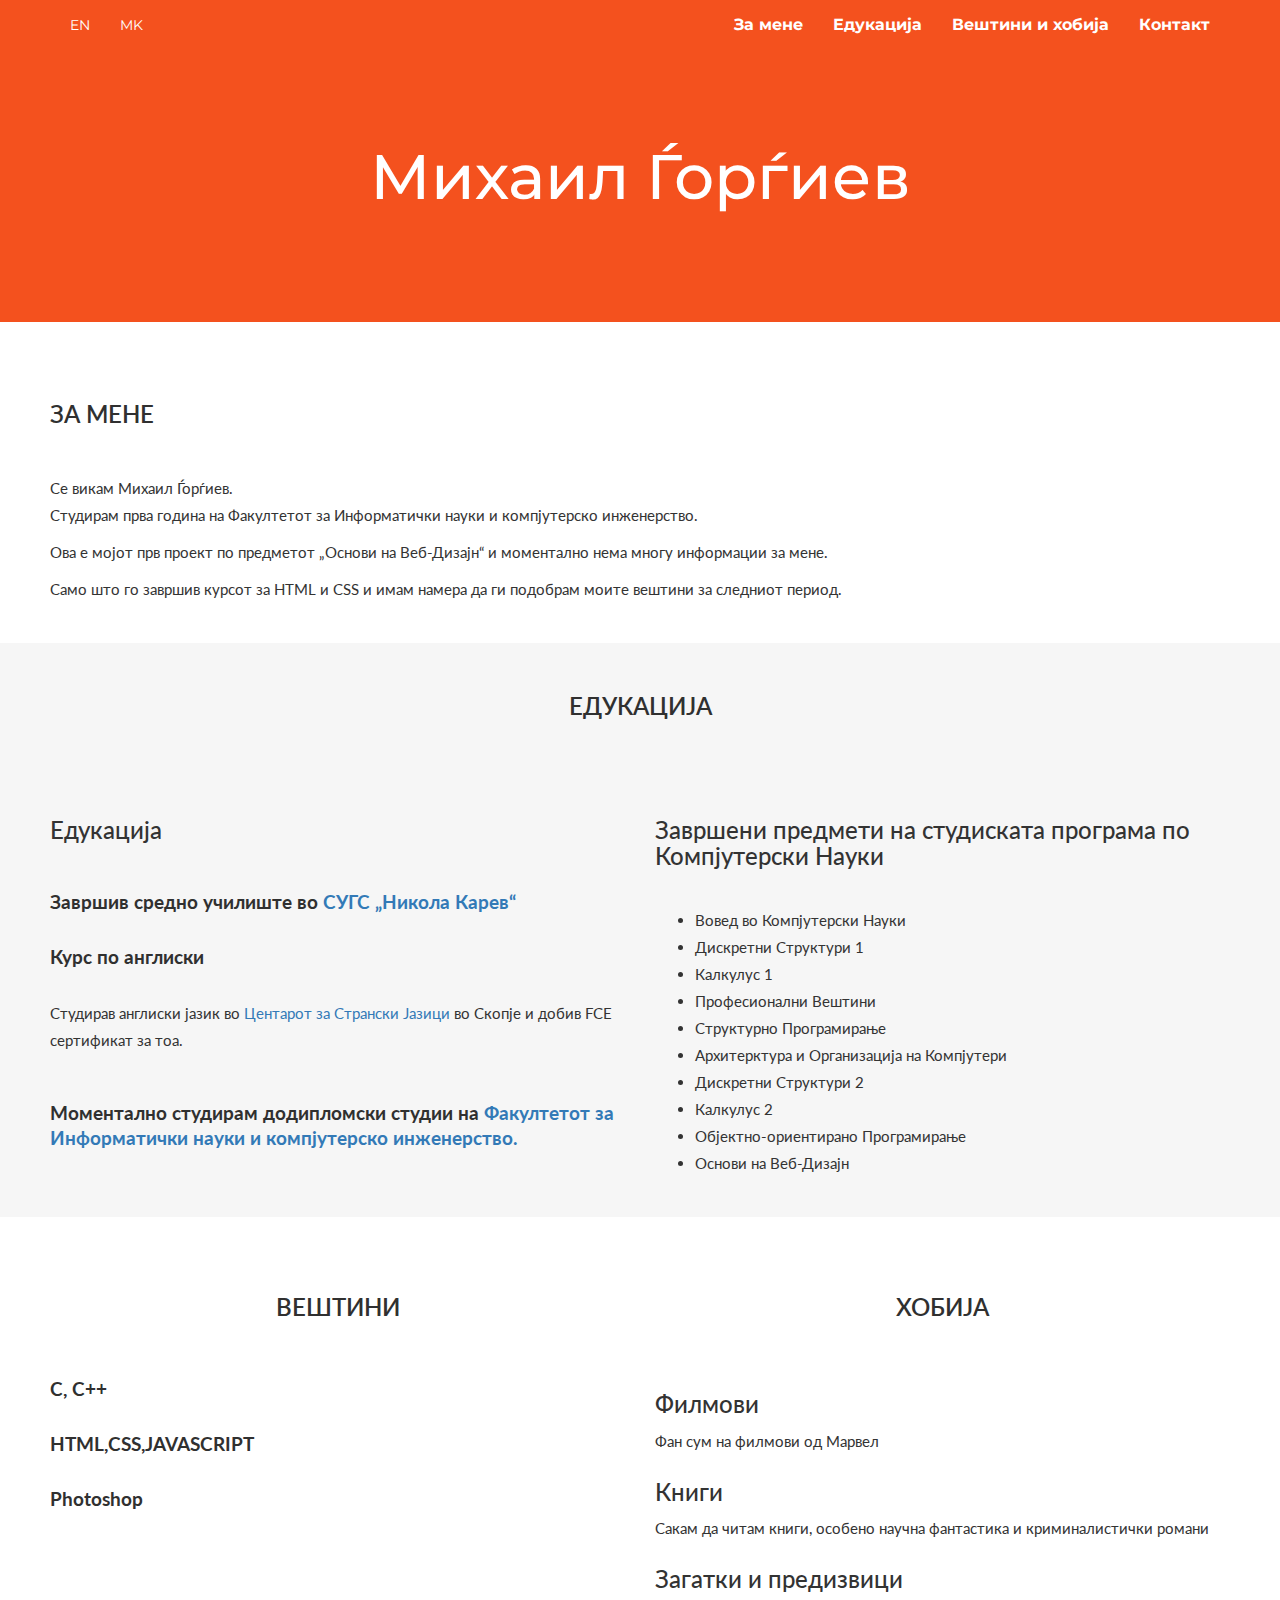
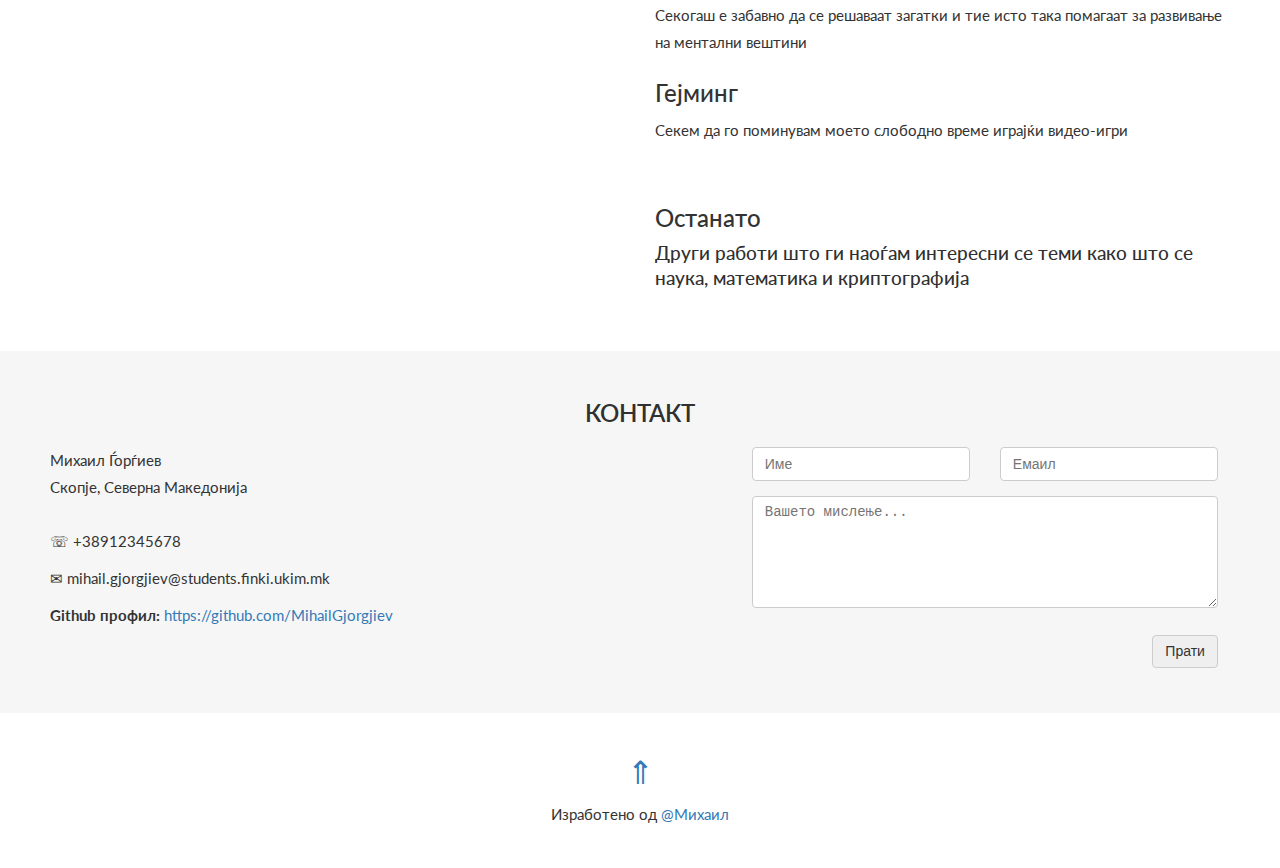
==== commit b4a2e41b: "Update index.html" ====
--- a/index.html
+++ b/index.html
@@ -55,7 +55,7 @@
   </div>
 
   <div id="education" class="container-block bg-grey">
-    <h2 class="text-center">Education</h2><br>
+    <h2 class="text-center">Едукација</h2><br>
     <br>
     <div class="row">
       <div class="col-2">
